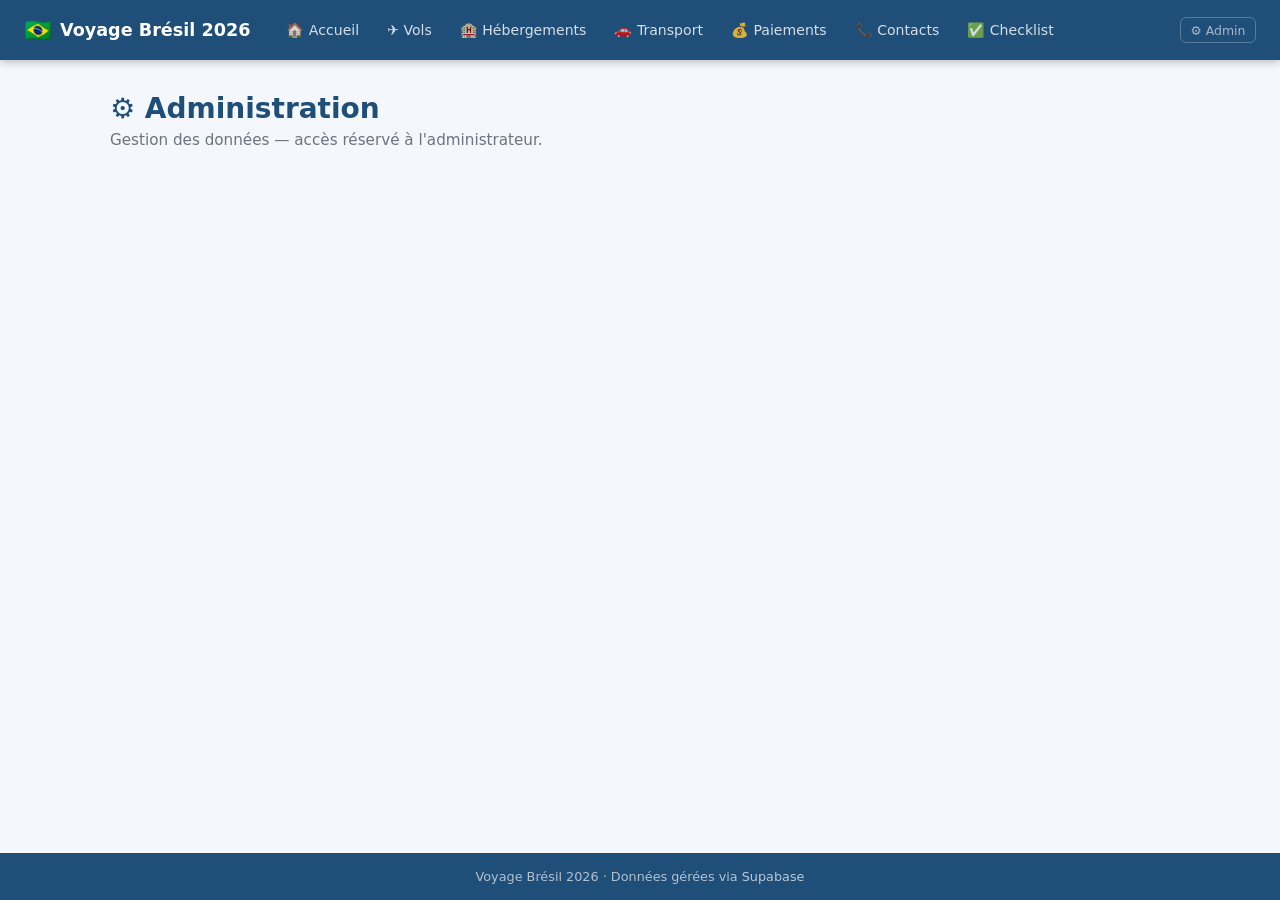
==== admin.html @ 96cdd5f8 "Create complete GitHub Pages website with Supabase backend Co-authored-by: Stadelmann77 <216419191+S" ====
<!DOCTYPE html>
<html lang="fr">
<head>
  <meta charset="UTF-8">
  <meta name="viewport" content="width=device-width, initial-scale=1.0">
  <title>Admin — Voyage Brésil 2026</title>
  <link rel="stylesheet" href="assets/styles.css">
  <link rel="icon" href="data:image/svg+xml,<svg xmlns='http://www.w3.org/2000/svg' viewBox='0 0 100 100'><text y='.9em' font-size='90'>⚙️</text></svg>">
</head>
<body>
  <nav>
    <a class="nav-brand" href="index.html"><span>🇧🇷</span> Voyage Brésil 2026</a>
    <div class="nav-links">
      <a href="index.html">🏠 Accueil</a>
      <a href="flights.html">✈️ Vols</a>
      <a href="lodgings.html">🏨 Hébergements</a>
      <a href="transport.html">🚗 Transport</a>
      <a href="payments.html">💰 Paiements</a>
      <a href="contacts.html">📞 Contacts</a>
      <a href="checklist.html">✅ Checklist</a>
    </div>
    <div class="nav-spacer"></div>
    <a class="nav-admin-link" href="admin.html">⚙️ Admin</a>
  </nav>

  <main>
    <div class="page-header">
      <h1>⚙️ Administration</h1>
      <p>Gestion des données — accès réservé à l'administrateur.</p>
    </div>

    <!-- Login form -->
    <div id="admin-login" style="display:none">
      <div class="card" style="max-width:420px;margin:0 auto">
        <h2>🔐 Connexion Admin</h2>
        <p style="color:var(--text-light);font-size:.9rem;margin-bottom:1.25rem">Connectez-vous avec votre compte Supabase Admin.</p>
        <form id="login-form">
          <div class="form-group">
            <label for="admin-email">Email</label>
            <input type="email" id="admin-email" placeholder="admin@example.com" required autocomplete="username">
          </div>
          <div class="form-group">
            <label for="admin-pass">Mot de passe</label>
            <input type="password" id="admin-pass" placeholder="••••••••" required autocomplete="current-password">
          </div>
          <div id="login-error" class="alert alert-danger" style="display:none;margin-bottom:.75rem"></div>
          <button type="submit" class="btn btn-primary" style="width:100%">Se connecter</button>
        </form>
      </div>
    </div>

    <!-- Admin panel (shown when authenticated) -->
    <div id="admin-panel" style="display:none">
      <div style="display:flex;justify-content:space-between;align-items:center;margin-bottom:1.5rem;flex-wrap:wrap;gap:.75rem">
        <div class="alert alert-success" style="margin:0">
          ✅ Connecté en tant que <strong id="admin-user"></strong>
        </div>
        <button class="btn btn-outline btn-sm" id="logout-btn">Se déconnecter</button>
      </div>

      <!-- Tab nav -->
      <div style="display:flex;gap:.5rem;flex-wrap:wrap;margin-bottom:1.5rem">
        <button class="btn btn-primary admin-tab-btn active" data-tab="flights">✈️ Vols</button>
        <button class="btn btn-outline admin-tab-btn" data-tab="lodgings">🏨 Hébergements</button>
        <button class="btn btn-outline admin-tab-btn" data-tab="transport">🚗 Transport</button>
        <button class="btn btn-outline admin-tab-btn" data-tab="payments">💰 Paiements</button>
        <button class="btn btn-outline admin-tab-btn" data-tab="checklist">✅ Checklist</button>
      </div>

      <!-- Tab content -->
      <div id="admin-tab-body">
        <div class="loading-center"><div class="spinner"></div></div>
      </div>
    </div>
  </main>

  <footer>
    <p>Voyage Brésil 2026 · Données gérées via <a href="https://supabase.com" target="_blank" style="color:rgba(255,255,255,.7)">Supabase</a></p>
  </footer>

  <script src="assets/config.js"></script>
  <script type="module" src="assets/admin.js"></script>

  <script>
    // Fix login-error visibility: show when text is set
    const loginErrEl = document.getElementById('login-error');
    if (loginErrEl) {
      const observer = new MutationObserver(() => {
        loginErrEl.style.display = loginErrEl.textContent ? 'flex' : 'none';
      });
      observer.observe(loginErrEl, { childList: true, characterData: true, subtree: true });
    }
  </script>
</body>
</html>
---- assets/styles.css ----
/* ============================================================
   Voyage Brésil 2026 — Main Stylesheet
   ============================================================ */

:root {
  --primary:    #1F4E79;
  --secondary:  #2E75B6;
  --accent:     #E74C8B;
  --bg:         #F4F7FC;
  --card-bg:    #FFFFFF;
  --text:       #1A1A2E;
  --text-light: #6B7280;
  --border:     #E5E7EB;
  --success:    #16A34A;
  --warning:    #D97706;
  --danger:     #DC2626;
  --radius:     10px;
  --shadow:     0 2px 12px rgba(0,0,0,.08);
  --nav-h:      60px;
}

/* ── Reset / Base ─────────────────────────────────────────── */
*, *::before, *::after { box-sizing: border-box; margin: 0; padding: 0; }

html { font-size: 16px; scroll-behavior: smooth; }

body {
  font-family: 'Segoe UI', system-ui, -apple-system, sans-serif;
  background: var(--bg);
  color: var(--text);
  min-height: 100vh;
  display: flex;
  flex-direction: column;
}

a { color: var(--secondary); text-decoration: none; }
a:hover { text-decoration: underline; }

/* ── Navigation ───────────────────────────────────────────── */
nav {
  background: var(--primary);
  height: var(--nav-h);
  display: flex;
  align-items: center;
  padding: 0 1.5rem;
  position: sticky;
  top: 0;
  z-index: 100;
  box-shadow: 0 2px 8px rgba(0,0,0,.25);
}

.nav-brand {
  color: #fff;
  font-size: 1.1rem;
  font-weight: 700;
  display: flex;
  align-items: center;
  gap: .5rem;
  text-decoration: none;
  white-space: nowrap;
}

.nav-brand span { font-size: 1.4rem; }

.nav-links {
  display: flex;
  gap: .25rem;
  margin-left: 1.5rem;
  flex-wrap: wrap;
}

.nav-links a {
  color: rgba(255,255,255,.82);
  padding: .35rem .75rem;
  border-radius: 6px;
  font-size: .88rem;
  font-weight: 500;
  transition: background .15s, color .15s;
}

.nav-links a:hover,
.nav-links a.active {
  background: rgba(255,255,255,.15);
  color: #fff;
  text-decoration: none;
}

.nav-spacer { flex: 1; }

.nav-admin-link {
  color: rgba(255,255,255,.6);
  font-size: .78rem;
  padding: .3rem .6rem;
  border: 1px solid rgba(255,255,255,.25);
  border-radius: 6px;
}
.nav-admin-link:hover { color: #fff; border-color: #fff; text-decoration: none; }

/* ── Main Content ─────────────────────────────────────────── */
main {
  flex: 1;
  max-width: 1100px;
  width: 100%;
  margin: 0 auto;
  padding: 2rem 1.25rem;
}

/* ── Page Header ──────────────────────────────────────────── */
.page-header {
  margin-bottom: 2rem;
}

.page-header h1 {
  font-size: 1.75rem;
  font-weight: 700;
  color: var(--primary);
  display: flex;
  align-items: center;
  gap: .5rem;
}

.page-header p {
  color: var(--text-light);
  margin-top: .4rem;
  font-size: .95rem;
}

/* ── Dashboard Cards ──────────────────────────────────────── */
.dashboard-grid {
  display: grid;
  grid-template-columns: repeat(auto-fill, minmax(220px, 1fr));
  gap: 1.25rem;
  margin-top: 1.5rem;
}

.dash-card {
  background: var(--card-bg);
  border: 1px solid var(--border);
  border-radius: var(--radius);
  padding: 1.5rem 1.25rem;
  box-shadow: var(--shadow);
  display: flex;
  flex-direction: column;
  align-items: flex-start;
  gap: .6rem;
  transition: transform .15s, box-shadow .15s;
  cursor: pointer;
  text-decoration: none;
  color: var(--text);
}

.dash-card:hover {
  transform: translateY(-3px);
  box-shadow: 0 6px 20px rgba(0,0,0,.12);
  text-decoration: none;
}

.dash-card .icon { font-size: 2.2rem; }
.dash-card h3 { font-size: 1.05rem; font-weight: 700; color: var(--primary); }
.dash-card p { font-size: .85rem; color: var(--text-light); }
.dash-card .badge {
  font-size: .75rem;
  background: var(--secondary);
  color: #fff;
  padding: .15rem .5rem;
  border-radius: 99px;
  font-weight: 600;
}

/* ── Cards / Panels ───────────────────────────────────────── */
.card {
  background: var(--card-bg);
  border: 1px solid var(--border);
  border-radius: var(--radius);
  padding: 1.5rem;
  box-shadow: var(--shadow);
  margin-bottom: 1.5rem;
}

.card h2 {
  font-size: 1.15rem;
  font-weight: 700;
  color: var(--primary);
  margin-bottom: 1rem;
  display: flex;
  align-items: center;
  gap: .5rem;
}

/* ── Tables ───────────────────────────────────────────────── */
.table-wrap { overflow-x: auto; }

table {
  width: 100%;
  border-collapse: collapse;
  font-size: .9rem;
}

th {
  background: var(--primary);
  color: #fff;
  text-align: left;
  padding: .65rem .9rem;
  font-weight: 600;
  white-space: nowrap;
}

td {
  padding: .6rem .9rem;
  border-bottom: 1px solid var(--border);
  vertical-align: top;
}

tr:last-child td { border-bottom: none; }
tr:hover td { background: #F0F4FA; }

/* ── Status Badges ────────────────────────────────────────── */
.status {
  display: inline-flex;
  align-items: center;
  gap: .25rem;
  padding: .2rem .55rem;
  border-radius: 99px;
  font-size: .78rem;
  font-weight: 600;
  white-space: nowrap;
}
.status-ok   { background: #DCFCE7; color: var(--success); }
.status-warn { background: #FEF9C3; color: var(--warning); }
.status-err  { background: #FEE2E2; color: var(--danger);  }

/* ── Buttons ──────────────────────────────────────────────── */
.btn {
  display: inline-flex;
  align-items: center;
  gap: .4rem;
  padding: .55rem 1.1rem;
  border-radius: 7px;
  border: none;
  font-size: .9rem;
  font-weight: 600;
  cursor: pointer;
  transition: opacity .15s, transform .1s;
}
.btn:hover { opacity: .87; }
.btn:active { transform: scale(.97); }

.btn-primary  { background: var(--primary);   color: #fff; }
.btn-accent   { background: var(--accent);    color: #fff; }
.btn-secondary{ background: var(--secondary); color: #fff; }
.btn-outline  { background: transparent; border: 1.5px solid var(--primary); color: var(--primary); }
.btn-sm       { padding: .35rem .75rem; font-size: .8rem; }
.btn-danger   { background: var(--danger); color: #fff; }

/* ── Globe / Modal ────────────────────────────────────────── */
.modal-overlay {
  position: fixed;
  inset: 0;
  background: rgba(0,0,0,.65);
  display: flex;
  align-items: center;
  justify-content: center;
  z-index: 1000;
  padding: 1rem;
}

.modal-overlay.hidden { display: none; }

.modal-box {
  background: #0A0F1E;
  border-radius: 14px;
  width: 100%;
  max-width: 860px;
  overflow: hidden;
  box-shadow: 0 20px 60px rgba(0,0,0,.5);
  position: relative;
}

.modal-header {
  background: var(--primary);
  color: #fff;
  padding: 1rem 1.25rem;
  display: flex;
  align-items: center;
  justify-content: space-between;
  font-weight: 700;
}

.modal-close {
  background: none;
  border: none;
  color: #fff;
  font-size: 1.4rem;
  cursor: pointer;
  line-height: 1;
  padding: 0 .25rem;
}

#globe-container {
  width: 100%;
  height: 480px;
  background: #0A0F1E;
}

.modal-footer {
  padding: 1rem 1.25rem;
  background: #111827;
  color: #CBD5E1;
  font-size: .85rem;
}

.modal-footer dl { display: grid; grid-template-columns: auto 1fr; gap: .3rem .75rem; }
.modal-footer dt { color: #94A3B8; font-weight: 600; }

/* ── Surprise Section ─────────────────────────────────────── */
.surprise-banner {
  background: linear-gradient(135deg, #FF6B9D, #C34B99);
  color: #fff;
  border-radius: var(--radius);
  padding: 1.5rem;
  margin-bottom: 1.5rem;
  text-align: center;
}

.surprise-banner h2 { font-size: 1.3rem; margin-bottom: .75rem; }

.pin-form {
  display: flex;
  gap: .5rem;
  justify-content: center;
  flex-wrap: wrap;
}

.pin-input {
  padding: .55rem .9rem;
  border-radius: 7px;
  border: 2px solid rgba(255,255,255,.4);
  background: rgba(255,255,255,.15);
  color: #fff;
  font-size: 1rem;
  width: 130px;
  text-align: center;
  letter-spacing: .15em;
}

.pin-input::placeholder { color: rgba(255,255,255,.6); }

.surprise-content { display: none; }
.surprise-content.visible { display: block; }

/* ── Checklist ────────────────────────────────────────────── */
.checklist-category {
  font-size: 1rem;
  font-weight: 700;
  color: var(--primary);
  margin: 1.5rem 0 .75rem;
  padding-bottom: .35rem;
  border-bottom: 2px solid var(--border);
  display: flex;
  align-items: center;
  gap: .4rem;
}

.checklist-item {
  display: flex;
  align-items: flex-start;
  gap: .75rem;
  padding: .65rem .75rem;
  border-radius: 8px;
  background: var(--card-bg);
  border: 1px solid var(--border);
  margin-bottom: .5rem;
  transition: background .15s;
}

.checklist-item.done-item { opacity: .6; }
.checklist-item.done-item .item-action { text-decoration: line-through; }

.checklist-item input[type="checkbox"] {
  width: 1.15rem;
  height: 1.15rem;
  accent-color: var(--success);
  flex-shrink: 0;
  margin-top: .15rem;
  cursor: pointer;
}

.item-body { flex: 1; }
.item-action { font-weight: 600; font-size: .92rem; }
.item-meta {
  font-size: .78rem;
  color: var(--text-light);
  margin-top: .2rem;
  display: flex;
  gap: .75rem;
  flex-wrap: wrap;
}

.item-done-by {
  font-size: .75rem;
  color: var(--success);
  margin-top: .15rem;
  font-style: italic;
}

/* ── Checklist PIN overlay ────────────────────────────────── */
.checklist-unlock-bar {
  background: #EFF6FF;
  border: 1px solid #BFDBFE;
  border-radius: var(--radius);
  padding: 1rem 1.25rem;
  margin-bottom: 1.5rem;
  display: flex;
  align-items: center;
  gap: .75rem;
  flex-wrap: wrap;
}

.checklist-unlock-bar label { font-weight: 600; font-size: .9rem; color: var(--primary); }
.checklist-unlock-bar input[type="text"],
.checklist-unlock-bar input[type="password"] {
  padding: .45rem .75rem;
  border: 1.5px solid var(--border);
  border-radius: 7px;
  font-size: .9rem;
  width: 140px;
}

/* ── Admin Forms ──────────────────────────────────────────── */
.form-group {
  margin-bottom: 1rem;
}

.form-group label {
  display: block;
  font-size: .88rem;
  font-weight: 600;
  margin-bottom: .35rem;
  color: var(--text);
}

.form-group input,
.form-group select,
.form-group textarea {
  width: 100%;
  padding: .55rem .85rem;
  border: 1.5px solid var(--border);
  border-radius: 7px;
  font-size: .9rem;
  color: var(--text);
  transition: border-color .15s;
}

.form-group input:focus,
.form-group select:focus,
.form-group textarea:focus {
  outline: none;
  border-color: var(--secondary);
}

.form-row {
  display: grid;
  grid-template-columns: 1fr 1fr;
  gap: 1rem;
}

@media (max-width: 540px) { .form-row { grid-template-columns: 1fr; } }

/* ── Alert ────────────────────────────────────────────────── */
.alert {
  padding: .75rem 1rem;
  border-radius: 8px;
  font-size: .9rem;
  margin-bottom: 1rem;
  display: flex;
  align-items: center;
  gap: .5rem;
}

.alert-info    { background: #EFF6FF; color: #1D4ED8; border: 1px solid #BFDBFE; }
.alert-success { background: #F0FDF4; color: #166534; border: 1px solid #BBF7D0; }
.alert-warning { background: #FFFBEB; color: #92400E; border: 1px solid #FDE68A; }
.alert-danger  { background: #FEF2F2; color: #991B1B; border: 1px solid #FECACA; }

/* ── Loading spinner ──────────────────────────────────────── */
.spinner {
  display: inline-block;
  width: 1.5rem;
  height: 1.5rem;
  border: 3px solid var(--border);
  border-top-color: var(--secondary);
  border-radius: 50%;
  animation: spin .7s linear infinite;
}

@keyframes spin { to { transform: rotate(360deg); } }

.loading-center {
  display: flex;
  justify-content: center;
  align-items: center;
  padding: 3rem;
}

/* ── Footer ───────────────────────────────────────────────── */
footer {
  background: var(--primary);
  color: rgba(255,255,255,.65);
  text-align: center;
  padding: 1rem;
  font-size: .8rem;
  margin-top: auto;
}

/* ── Responsive ───────────────────────────────────────────── */
@media (max-width: 768px) {
  .nav-links { display: none; }

  .page-header h1 { font-size: 1.4rem; }

  main { padding: 1.25rem .9rem; }

  .dashboard-grid { grid-template-columns: repeat(2, 1fr); }

  #globe-container { height: 320px; }

  th, td { font-size: .8rem; padding: .5rem .6rem; }
}

@media (max-width: 420px) {
  .dashboard-grid { grid-template-columns: 1fr; }
}

/* ── Gantt-style itinerary row ────────────────────────────── */
.itinerary-row {
  display: flex;
  gap: 1rem;
  padding: .6rem 0;
  border-bottom: 1px solid var(--border);
  font-size: .88rem;
  align-items: flex-start;
}

.itinerary-date {
  min-width: 80px;
  font-weight: 700;
  color: var(--primary);
  flex-shrink: 0;
}

.itinerary-events { flex: 1; display: flex; flex-direction: column; gap: .2rem; }

.event-pill {
  display: inline-flex;
  align-items: center;
  gap: .3rem;
  padding: .2rem .6rem;
  border-radius: 99px;
  font-size: .78rem;
  font-weight: 600;
  width: fit-content;
}

.event-flight   { background: #DBEAFE; color: #1E40AF; }
.event-hotel    { background: #FCE7F3; color: #9D174D; }
.event-car      { background: #D1FAE5; color: #065F46; }
.event-surprise { background: #FDE68A; color: #78350F; }

/* ── Payment summary ──────────────────────────────────────── */
.payment-person-header {
  display: flex;
  align-items: center;
  justify-content: space-between;
  background: var(--primary);
  color: #fff;
  padding: .75rem 1rem;
  border-radius: var(--radius) var(--radius) 0 0;
  font-weight: 700;
}

.payment-total-row td {
  font-weight: 700;
  background: #F0F4FA;
  border-top: 2px solid var(--primary);
}
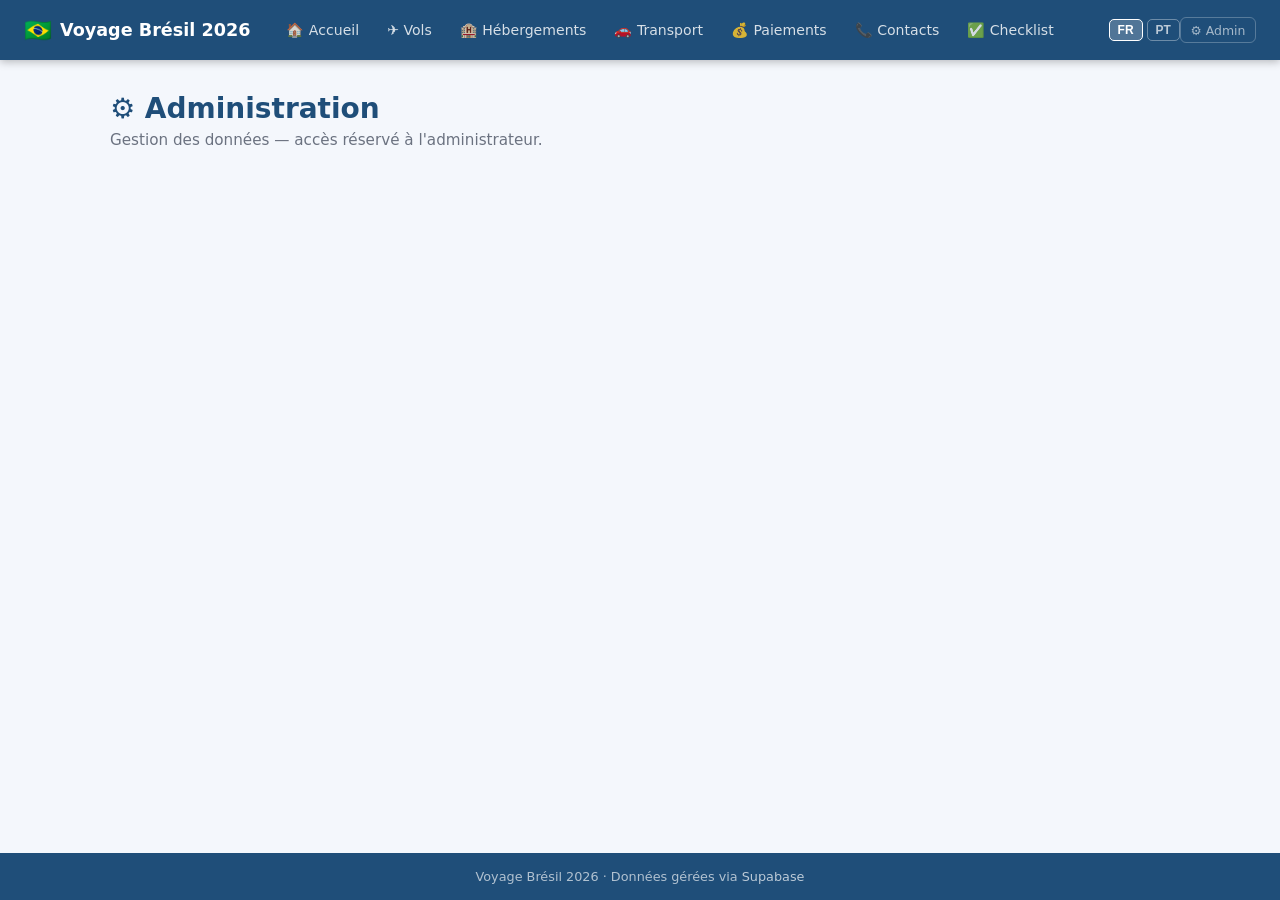
==== commit 5da3266e: "Add i18n (FR/PT-BR), runtime error handling, debug mode, and config banner Co-authored-by: Stadelman" ====
--- a/admin.html
+++ b/admin.html
@@ -6,45 +6,50 @@
   <title>Admin — Voyage Brésil 2026</title>
   <link rel="stylesheet" href="assets/styles.css">
   <link rel="icon" href="data:image/svg+xml,<svg xmlns='http://www.w3.org/2000/svg' viewBox='0 0 100 100'><text y='.9em' font-size='90'>⚙️</text></svg>">
+  <script type="module" src="assets/i18n.js"></script>
 </head>
 <body>
   <nav>
     <a class="nav-brand" href="index.html"><span>🇧🇷</span> Voyage Brésil 2026</a>
     <div class="nav-links">
-      <a href="index.html">🏠 Accueil</a>
-      <a href="flights.html">✈️ Vols</a>
-      <a href="lodgings.html">🏨 Hébergements</a>
-      <a href="transport.html">🚗 Transport</a>
-      <a href="payments.html">💰 Paiements</a>
-      <a href="contacts.html">📞 Contacts</a>
-      <a href="checklist.html">✅ Checklist</a>
+      <a href="index.html" data-i18n="nav.home">🏠 Accueil</a>
+      <a href="flights.html" data-i18n="nav.flights">✈️ Vols</a>
+      <a href="lodgings.html" data-i18n="nav.lodgings">🏨 Hébergements</a>
+      <a href="transport.html" data-i18n="nav.transport">🚗 Transport</a>
+      <a href="payments.html" data-i18n="nav.payments">💰 Paiements</a>
+      <a href="contacts.html" data-i18n="nav.contacts">📞 Contacts</a>
+      <a href="checklist.html" data-i18n="nav.checklist">✅ Checklist</a>
     </div>
     <div class="nav-spacer"></div>
-    <a class="nav-admin-link" href="admin.html">⚙️ Admin</a>
+    <div class="lang-toggle">
+      <button class="lang-btn" data-lang="fr" aria-pressed="true">FR</button>
+      <button class="lang-btn" data-lang="pt-BR" aria-pressed="false">PT</button>
+    </div>
+    <a class="nav-admin-link" href="admin.html" data-i18n="nav.admin">⚙️ Admin</a>
   </nav>
 
   <main>
     <div class="page-header">
-      <h1>⚙️ Administration</h1>
-      <p>Gestion des données — accès réservé à l'administrateur.</p>
+      <h1 data-i18n="page.admin.title">⚙️ Administration</h1>
+      <p data-i18n="page.admin.subtitle">Gestion des données — accès réservé à l'administrateur.</p>
     </div>
 
     <!-- Login form -->
     <div id="admin-login" style="display:none">
       <div class="card" style="max-width:420px;margin:0 auto">
-        <h2>🔐 Connexion Admin</h2>
-        <p style="color:var(--text-light);font-size:.9rem;margin-bottom:1.25rem">Connectez-vous avec votre compte Supabase Admin.</p>
+        <h2 data-i18n="admin.login.title">🔐 Connexion Admin</h2>
+        <p style="color:var(--text-light);font-size:.9rem;margin-bottom:1.25rem" data-i18n="admin.login.subtitle">Connectez-vous avec votre compte Supabase Admin.</p>
         <form id="login-form">
           <div class="form-group">
-            <label for="admin-email">Email</label>
+            <label for="admin-email" data-i18n="admin.login.email">Email</label>
             <input type="email" id="admin-email" placeholder="admin@example.com" required autocomplete="username">
           </div>
           <div class="form-group">
-            <label for="admin-pass">Mot de passe</label>
+            <label for="admin-pass" data-i18n="admin.login.pass">Mot de passe</label>
             <input type="password" id="admin-pass" placeholder="••••••••" required autocomplete="current-password">
           </div>
           <div id="login-error" class="alert alert-danger" style="display:none;margin-bottom:.75rem"></div>
-          <button type="submit" class="btn btn-primary" style="width:100%">Se connecter</button>
+          <button type="submit" class="btn btn-primary" style="width:100%" data-i18n="admin.login.btn">Se connecter</button>
         </form>
       </div>
     </div>
@@ -53,18 +58,18 @@
     <div id="admin-panel" style="display:none">
       <div style="display:flex;justify-content:space-between;align-items:center;margin-bottom:1.5rem;flex-wrap:wrap;gap:.75rem">
         <div class="alert alert-success" style="margin:0">
-          ✅ Connecté en tant que <strong id="admin-user"></strong>
+          <span data-i18n="admin.connected">✅ Connecté en tant que</span> <strong id="admin-user"></strong>
         </div>
-        <button class="btn btn-outline btn-sm" id="logout-btn">Se déconnecter</button>
+        <button class="btn btn-outline btn-sm" id="logout-btn" data-i18n="admin.logout">Se déconnecter</button>
       </div>
 
       <!-- Tab nav -->
       <div style="display:flex;gap:.5rem;flex-wrap:wrap;margin-bottom:1.5rem">
-        <button class="btn btn-primary admin-tab-btn active" data-tab="flights">✈️ Vols</button>
-        <button class="btn btn-outline admin-tab-btn" data-tab="lodgings">🏨 Hébergements</button>
-        <button class="btn btn-outline admin-tab-btn" data-tab="transport">🚗 Transport</button>
-        <button class="btn btn-outline admin-tab-btn" data-tab="payments">💰 Paiements</button>
-        <button class="btn btn-outline admin-tab-btn" data-tab="checklist">✅ Checklist</button>
+        <button class="btn btn-primary admin-tab-btn active" data-tab="flights" data-i18n="admin.tab.flights">✈️ Vols</button>
+        <button class="btn btn-outline admin-tab-btn" data-tab="lodgings" data-i18n="admin.tab.lodgings">🏨 Hébergements</button>
+        <button class="btn btn-outline admin-tab-btn" data-tab="transport" data-i18n="admin.tab.transport">🚗 Transport</button>
+        <button class="btn btn-outline admin-tab-btn" data-tab="payments" data-i18n="admin.tab.payments">💰 Paiements</button>
+        <button class="btn btn-outline admin-tab-btn" data-tab="checklist" data-i18n="admin.tab.checklist">✅ Checklist</button>
       </div>
 
       <!-- Tab content -->
@@ -75,10 +80,10 @@
   </main>
 
   <footer>
-    <p>Voyage Brésil 2026 · Données gérées via <a href="https://supabase.com" target="_blank" style="color:rgba(255,255,255,.7)">Supabase</a></p>
+    <p><span data-i18n="footer.text">Voyage Brésil 2026 · Données gérées via</span> <a href="https://supabase.com" target="_blank" style="color:rgba(255,255,255,.7)">Supabase</a></p>
   </footer>
 
-  <script src="assets/config.js"></script>
+  <script src="assets/config.js" onerror="window.__configLoadError=true"></script>
   <script type="module" src="assets/admin.js"></script>
 
   <script>
--- a/assets/styles.css
+++ b/assets/styles.css
@@ -96,6 +96,61 @@
 }
 .nav-admin-link:hover { color: #fff; border-color: #fff; text-decoration: none; }
 
+/* ── Language toggle ──────────────────────────────────────── */
+.lang-toggle {
+  display: flex;
+  align-items: center;
+  gap: .25rem;
+  margin-left: .75rem;
+}
+
+.lang-btn {
+  background: transparent;
+  border: 1px solid rgba(255,255,255,.35);
+  color: rgba(255,255,255,.7);
+  font-size: .75rem;
+  font-weight: 600;
+  padding: .25rem .5rem;
+  border-radius: 5px;
+  cursor: pointer;
+  transition: background .15s, color .15s, border-color .15s;
+  line-height: 1;
+}
+
+.lang-btn:hover {
+  background: rgba(255,255,255,.15);
+  color: #fff;
+  border-color: rgba(255,255,255,.6);
+}
+
+.lang-btn.active {
+  background: rgba(255,255,255,.22);
+  color: #fff;
+  border-color: #fff;
+}
+
+/* ── Config error banner ──────────────────────────────────── */
+.config-error-banner {
+  background: #FEF3C7;
+  border: 2px solid #D97706;
+  border-radius: var(--radius);
+  padding: 1.25rem 1.5rem;
+  margin-bottom: 1.5rem;
+  color: #92400E;
+  font-size: .95rem;
+}
+
+.config-error-banner strong { color: #B45309; font-size: 1.05rem; }
+.config-error-banner p { margin: .5rem 0 0; }
+.config-error-banner ol { margin: .5rem 0 0 1.25rem; line-height: 1.8; }
+.config-error-banner code {
+  background: rgba(0,0,0,.07);
+  padding: .1rem .35rem;
+  border-radius: 3px;
+  font-family: monospace;
+  font-size: .88em;
+}
+
 /* ── Main Content ─────────────────────────────────────────── */
 main {
   flex: 1;
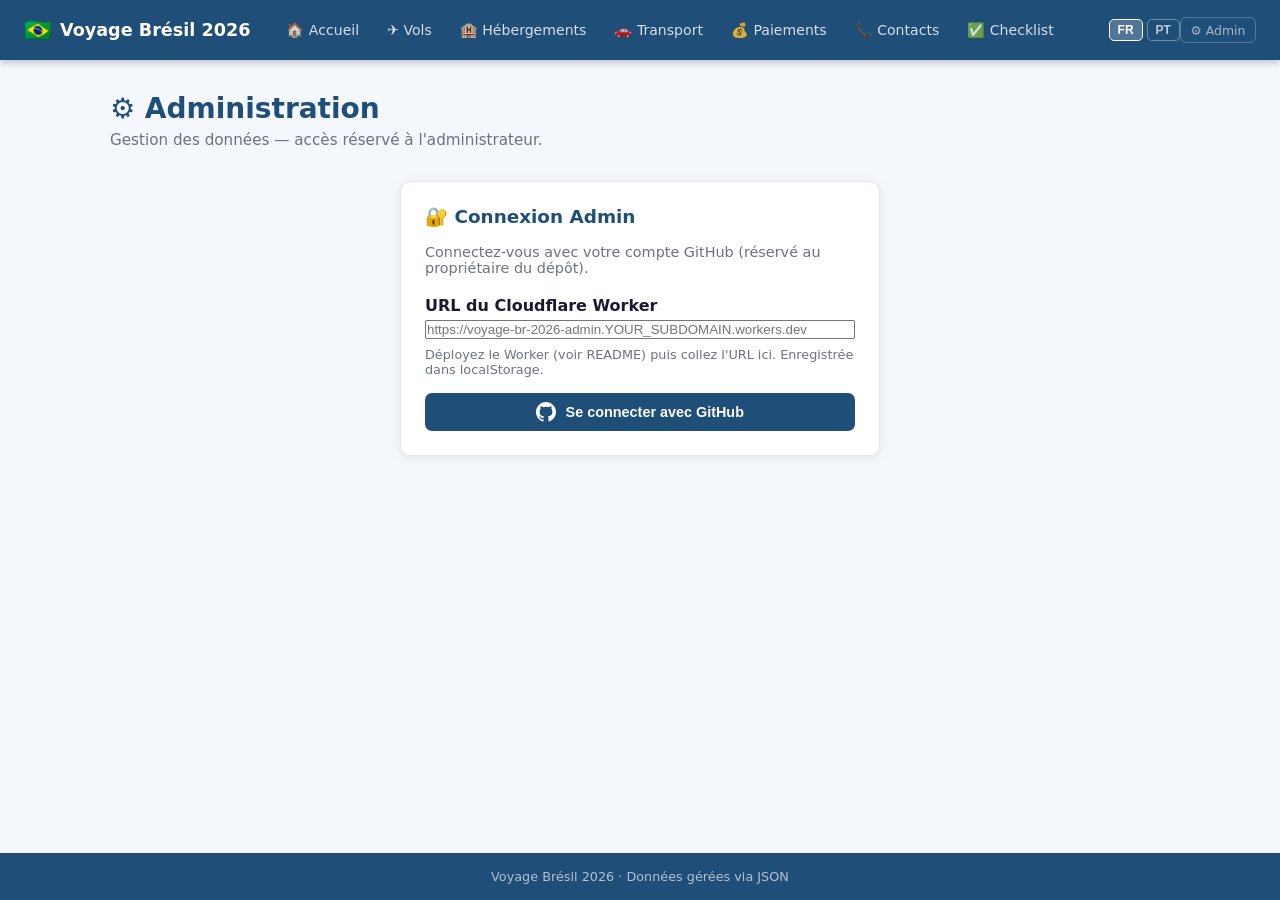
==== commit 8400179e: "Implement payments weighted split, admin GitHub OAuth, Google Maps contacts, Cloudflare Worker Co-au" ====
--- a/admin.html
+++ b/admin.html
@@ -7,6 +7,15 @@
   <link rel="stylesheet" href="assets/styles.css">
   <link rel="icon" href="data:image/svg+xml,<svg xmlns='http://www.w3.org/2000/svg' viewBox='0 0 100 100'><text y='.9em' font-size='90'>⚙️</text></svg>">
   <script type="module" src="assets/i18n.js"></script>
+  <style>
+    .admin-badge {
+      display: inline-flex; align-items: center; gap: .4rem;
+      background: #d1fae5; color: #065f46; border-radius: .5rem;
+      padding: .35rem .8rem; font-weight: 600; font-size: .9rem;
+    }
+    .admin-badge img { width: 28px; height: 28px; border-radius: 50%; }
+    .worker-url-hint { font-size: .8rem; color: var(--text-light); margin-top: .5rem; }
+  </style>
 </head>
 <body>
   <nav>
@@ -34,42 +43,54 @@
       <p data-i18n="page.admin.subtitle">Gestion des données — accès réservé à l'administrateur.</p>
     </div>
 
-    <!-- Login form -->
-    <div id="admin-login" style="display:none">
-      <div class="card" style="max-width:420px;margin:0 auto">
+    <!-- Login panel -->
+    <div id="admin-login">
+      <div class="card" style="max-width:480px;margin:0 auto">
         <h2 data-i18n="admin.login.title">🔐 Connexion Admin</h2>
-        <p style="color:var(--text-light);font-size:.9rem;margin-bottom:1.25rem" data-i18n="admin.login.subtitle">Connectez-vous avec votre compte Supabase Admin.</p>
-        <form id="login-form">
-          <div class="form-group">
-            <label for="admin-email" data-i18n="admin.login.email">Email</label>
-            <input type="email" id="admin-email" placeholder="admin@example.com" required autocomplete="username">
-          </div>
-          <div class="form-group">
-            <label for="admin-pass" data-i18n="admin.login.pass">Mot de passe</label>
-            <input type="password" id="admin-pass" placeholder="••••••••" required autocomplete="current-password">
-          </div>
-          <div id="login-error" class="alert alert-danger" style="display:none;margin-bottom:.75rem"></div>
-          <button type="submit" class="btn btn-primary" style="width:100%" data-i18n="admin.login.btn">Se connecter</button>
-        </form>
+        <p style="color:var(--text-light);font-size:.9rem;margin-bottom:1.25rem" data-i18n="admin.login.subtitle">
+          Connectez-vous avec votre compte GitHub (réservé au propriétaire du dépôt).
+        </p>
+
+        <div id="worker-url-group" style="margin-bottom:1rem">
+          <label for="worker-url" style="font-weight:600;display:block;margin-bottom:.25rem" data-i18n="admin.login.workerUrl">
+            URL du Cloudflare Worker
+          </label>
+          <input type="url" id="worker-url" placeholder="https://voyage-br-2026-admin.YOUR_SUBDOMAIN.workers.dev"
+            style="width:100%;box-sizing:border-box" autocomplete="off">
+          <p class="worker-url-hint" data-i18n="admin.login.workerHint">
+            Déployez le Worker (voir README) puis collez l'URL ici. Enregistrée dans localStorage.
+          </p>
+        </div>
+
+        <button id="github-login-btn" class="btn btn-primary" style="width:100%;display:flex;align-items:center;justify-content:center;gap:.6rem">
+          <svg width="20" height="20" viewBox="0 0 24 24" fill="currentColor">
+            <path d="M12 0C5.37 0 0 5.37 0 12c0 5.3 3.44 9.8 8.2 11.38.6.11.82-.26.82-.58v-2.03c-3.34.72-4.04-1.61-4.04-1.61-.54-1.38-1.33-1.75-1.33-1.75-1.09-.74.08-.73.08-.73 1.2.08 1.84 1.24 1.84 1.24 1.07 1.83 2.8 1.3 3.49 1 .11-.78.42-1.3.76-1.6-2.67-.3-5.47-1.33-5.47-5.93 0-1.31.47-2.38 1.24-3.22-.12-.3-.54-1.52.12-3.17 0 0 1.01-.32 3.3 1.23a11.5 11.5 0 0 1 3-.4c1.02 0 2.05.14 3 .4 2.28-1.55 3.29-1.23 3.29-1.23.66 1.65.24 2.87.12 3.17.77.84 1.24 1.91 1.24 3.22 0 4.61-2.81 5.63-5.48 5.92.43.37.81 1.1.81 2.22v3.29c0 .32.22.7.83.58C20.57 21.8 24 17.3 24 12c0-6.63-5.37-12-12-12z"/>
+          </svg>
+          <span data-i18n="admin.login.githubBtn">Se connecter avec GitHub</span>
+        </button>
+
+        <div id="login-info" class="alert alert-info" style="display:none;margin-top:1rem"></div>
       </div>
     </div>
 
     <!-- Admin panel (shown when authenticated) -->
     <div id="admin-panel" style="display:none">
       <div style="display:flex;justify-content:space-between;align-items:center;margin-bottom:1.5rem;flex-wrap:wrap;gap:.75rem">
-        <div class="alert alert-success" style="margin:0">
-          <span data-i18n="admin.connected">✅ Connecté en tant que</span> <strong id="admin-user"></strong>
+        <div class="admin-badge">
+          <img id="admin-avatar" src="" alt="" style="display:none">
+          <span data-i18n="admin.connected">✅ Mode Admin activé —</span>
+          <strong id="admin-user"></strong>
         </div>
         <button class="btn btn-outline btn-sm" id="logout-btn" data-i18n="admin.logout">Se déconnecter</button>
       </div>
 
       <!-- Tab nav -->
       <div style="display:flex;gap:.5rem;flex-wrap:wrap;margin-bottom:1.5rem">
-        <button class="btn btn-primary admin-tab-btn active" data-tab="flights" data-i18n="admin.tab.flights">✈️ Vols</button>
-        <button class="btn btn-outline admin-tab-btn" data-tab="lodgings" data-i18n="admin.tab.lodgings">🏨 Hébergements</button>
-        <button class="btn btn-outline admin-tab-btn" data-tab="transport" data-i18n="admin.tab.transport">🚗 Transport</button>
-        <button class="btn btn-outline admin-tab-btn" data-tab="payments" data-i18n="admin.tab.payments">💰 Paiements</button>
-        <button class="btn btn-outline admin-tab-btn" data-tab="checklist" data-i18n="admin.tab.checklist">✅ Checklist</button>
+        <button class="btn btn-primary admin-tab-btn active" data-tab="flights"   data-i18n="admin.tab.flights">✈️ Vols</button>
+        <button class="btn btn-outline admin-tab-btn"        data-tab="lodgings"  data-i18n="admin.tab.lodgings">🏨 Hébergements</button>
+        <button class="btn btn-outline admin-tab-btn"        data-tab="transport" data-i18n="admin.tab.transport">🚗 Transport</button>
+        <button class="btn btn-outline admin-tab-btn"        data-tab="payments"  data-i18n="admin.tab.payments">💰 Paiements</button>
+        <button class="btn btn-outline admin-tab-btn"        data-tab="checklist" data-i18n="admin.tab.checklist">✅ Checklist</button>
       </div>
 
       <!-- Tab content -->
@@ -80,21 +101,9 @@
   </main>
 
   <footer>
-    <p><span data-i18n="footer.text">Voyage Brésil 2026 · Données gérées via</span> <a href="https://supabase.com" target="_blank" style="color:rgba(255,255,255,.7)">Supabase</a></p>
+    <p><span data-i18n="footer.text">Voyage Brésil 2026 · Données gérées via</span> JSON</p>
   </footer>
 
-  <script src="assets/config.js" onerror="window.__configLoadError=true"></script>
   <script type="module" src="assets/admin.js"></script>
-
-  <script>
-    // Fix login-error visibility: show when text is set
-    const loginErrEl = document.getElementById('login-error');
-    if (loginErrEl) {
-      const observer = new MutationObserver(() => {
-        loginErrEl.style.display = loginErrEl.textContent ? 'flex' : 'none';
-      });
-      observer.observe(loginErrEl, { childList: true, characterData: true, subtree: true });
-    }
-  </script>
 </body>
 </html>
--- a/assets/styles.css
+++ b/assets/styles.css
@@ -129,6 +129,20 @@
   border-color: #fff;
 }
 
+/* ── Offline mode banner ─────────────────────────────────── */
+.offline-mode-banner {
+  background: #EFF6FF;
+  border: 2px solid #3B82F6;
+  border-radius: var(--radius);
+  padding: 1rem 1.5rem;
+  margin-bottom: 1.5rem;
+  color: #1D4ED8;
+  font-size: .9rem;
+}
+
+.offline-mode-banner strong { color: #1E40AF; font-size: 1rem; }
+.offline-mode-banner p { margin: .4rem 0 0; }
+
 /* ── Config error banner ──────────────────────────────────── */
 .config-error-banner {
   background: #FEF3C7;
@@ -243,28 +257,34 @@
 }
 
 /* ── Tables ───────────────────────────────────────────────── */
-.table-wrap { overflow-x: auto; }
+.table-wrap { overflow-x: auto; -webkit-overflow-scrolling: touch; }
 
 table {
   width: 100%;
   border-collapse: collapse;
-  font-size: .9rem;
+  font-size: .85rem;
+  min-width: 900px;
 }
 
 th {
   background: var(--primary);
   color: #fff;
   text-align: left;
-  padding: .65rem .9rem;
+  padding: .55rem .7rem;
   font-weight: 600;
   white-space: nowrap;
+  font-size: .8rem;
 }
 
 td {
-  padding: .6rem .9rem;
+  padding: .5rem .7rem;
   border-bottom: 1px solid var(--border);
   vertical-align: top;
 }
+
+/* Allow key columns to wrap */
+td:nth-child(3) { min-width: 160px; }  /* Route / Company */
+td:nth-child(2) { min-width: 100px; }  /* Passengers */
 
 tr:last-child td { border-bottom: none; }
 tr:hover td { background: #F0F4FA; }
@@ -311,34 +331,36 @@
 .modal-overlay {
   position: fixed;
   inset: 0;
-  background: rgba(0,0,0,.65);
+  background: rgba(0,0,0,.7);
   display: flex;
   align-items: center;
   justify-content: center;
   z-index: 1000;
-  padding: 1rem;
+  padding: 1.5rem;
 }
 
 .modal-overlay.hidden { display: none; }
 
 .modal-box {
-  background: #0A0F1E;
-  border-radius: 14px;
+  background: #0d1117;
+  border-radius: 16px;
   width: 100%;
-  max-width: 860px;
+  max-width: 720px;
   overflow: hidden;
-  box-shadow: 0 20px 60px rgba(0,0,0,.5);
+  box-shadow: 0 25px 80px rgba(0,0,0,.6);
   position: relative;
+  border: 1px solid rgba(255,255,255,.08);
 }
 
 .modal-header {
   background: var(--primary);
   color: #fff;
-  padding: 1rem 1.25rem;
+  padding: .85rem 1.25rem;
   display: flex;
   align-items: center;
   justify-content: space-between;
   font-weight: 700;
+  font-size: .95rem;
 }
 
 .modal-close {
@@ -348,36 +370,89 @@
   font-size: 1.4rem;
   cursor: pointer;
   line-height: 1;
-  padding: 0 .25rem;
-}
+  padding: .25rem;
+  border-radius: 6px;
+  transition: background .15s;
+}
+.modal-close:hover { background: rgba(255,255,255,.15); }
 
 #globe-container {
   width: 100%;
-  height: 480px;
-  background: #0A0F1E;
-}
+  height: 420px;
+  background: #0d1117;
+  display: flex;
+  align-items: center;
+  justify-content: center;
+  overflow: hidden;
+}
+
+/* Force globe.gl canvas to center */
+#globe-container > div { margin: 0 auto; }
 
 .modal-footer {
-  padding: 1rem 1.25rem;
-  background: #111827;
+  padding: .85rem 1.25rem;
+  background: #161b22;
   color: #CBD5E1;
-  font-size: .85rem;
-}
-
-.modal-footer dl { display: grid; grid-template-columns: auto 1fr; gap: .3rem .75rem; }
-.modal-footer dt { color: #94A3B8; font-weight: 600; }
+  font-size: .82rem;
+  border-top: 1px solid rgba(255,255,255,.06);
+}
+
+.modal-footer dl { display: grid; grid-template-columns: auto 1fr; gap: .25rem .75rem; }
+.modal-footer dt { color: #8b949e; font-weight: 600; }
 
 /* ── Surprise Section ─────────────────────────────────────── */
-.surprise-banner {
-  background: linear-gradient(135deg, #FF6B9D, #C34B99);
-  color: #fff;
-  border-radius: var(--radius);
-  padding: 1.5rem;
-  margin-bottom: 1.5rem;
+/* Subtle trigger in footer */
+.surprise-trigger {
+  cursor: pointer;
+  font-size: .7rem;
+  opacity: .25;
+  transition: opacity .3s;
+  display: inline-block;
+  margin-top: .25rem;
+  user-select: none;
+}
+.surprise-trigger:hover { opacity: .6; }
+
+/* Full-screen overlay dialog */
+.surprise-overlay {
+  position: fixed;
+  inset: 0;
+  background: rgba(0,0,0,.75);
+  display: flex;
+  align-items: center;
+  justify-content: center;
+  z-index: 1100;
+  padding: 1rem;
+}
+.surprise-overlay.hidden { display: none; }
+
+.surprise-dialog {
+  background: #1a1f2e;
+  border: 1px solid rgba(255,255,255,.1);
+  border-radius: 16px;
+  padding: 2rem;
+  max-width: 380px;
+  width: 100%;
   text-align: center;
-}
-
-.surprise-banner h2 { font-size: 1.3rem; margin-bottom: .75rem; }
+  color: #fff;
+  box-shadow: 0 20px 60px rgba(0,0,0,.5);
+  position: relative;
+}
+.surprise-dialog h3 { font-size: 1.15rem; margin-bottom: .25rem; }
+
+.surprise-dialog-close {
+  position: absolute;
+  top: .75rem;
+  right: .75rem;
+  background: none;
+  border: none;
+  color: rgba(255,255,255,.5);
+  font-size: 1.2rem;
+  cursor: pointer;
+  line-height: 1;
+  padding: .25rem;
+}
+.surprise-dialog-close:hover { color: #fff; }
 
 .pin-form {
   display: flex;
@@ -389,16 +464,16 @@
 .pin-input {
   padding: .55rem .9rem;
   border-radius: 7px;
-  border: 2px solid rgba(255,255,255,.4);
-  background: rgba(255,255,255,.15);
+  border: 1.5px solid rgba(255,255,255,.2);
+  background: rgba(255,255,255,.08);
   color: #fff;
   font-size: 1rem;
   width: 130px;
   text-align: center;
   letter-spacing: .15em;
 }
-
-.pin-input::placeholder { color: rgba(255,255,255,.6); }
+.pin-input:focus { outline: none; border-color: var(--accent); }
+.pin-input::placeholder { color: rgba(255,255,255,.35); }
 
 .surprise-content { display: none; }
 .surprise-content.visible { display: block; }
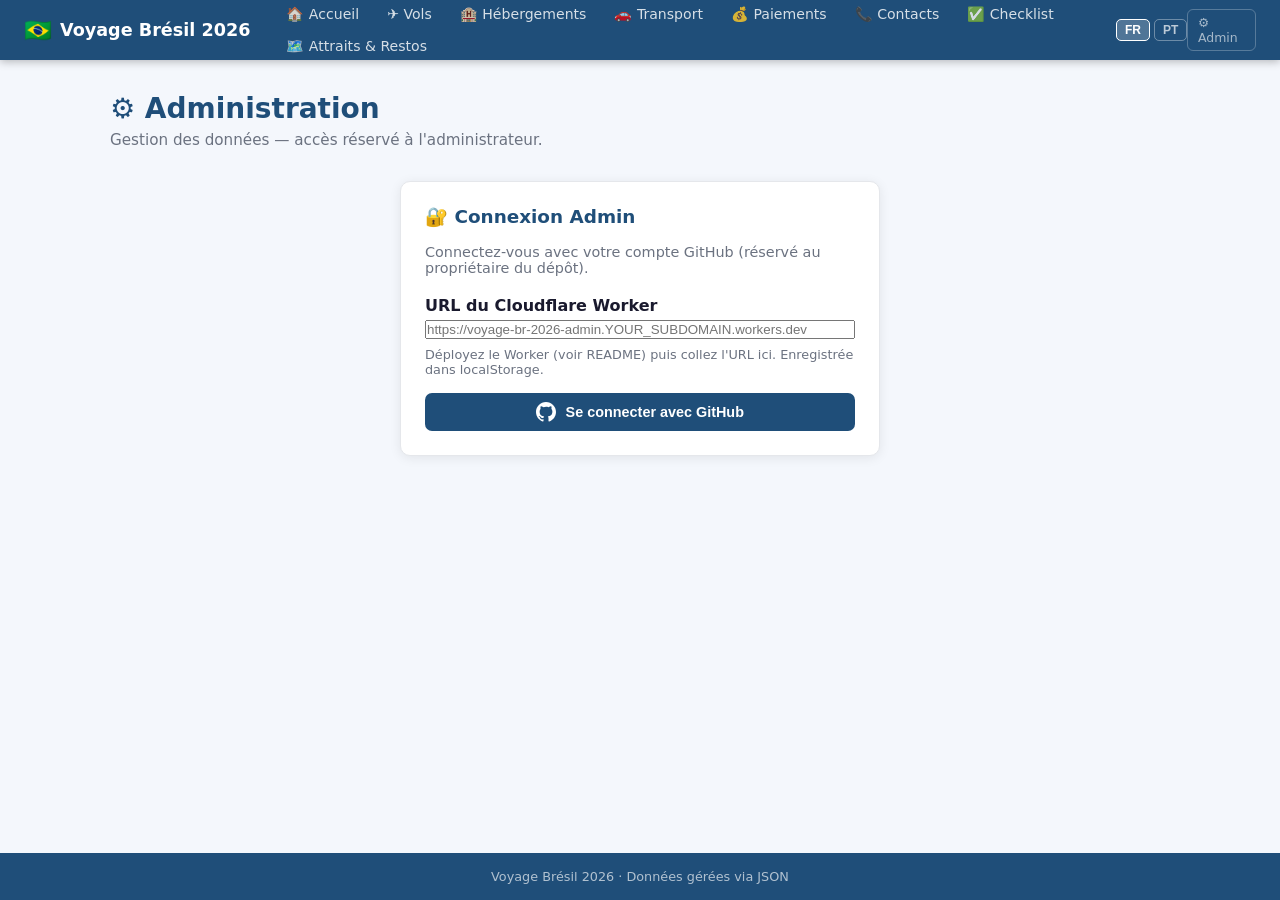
==== commit 57f16f55: "Add bilingual content sections, admin management, file uploads, and tests Co-authored-by: Stadelmann" ====
--- a/admin.html
+++ b/admin.html
@@ -28,6 +28,7 @@
       <a href="payments.html" data-i18n="nav.payments">💰 Paiements</a>
       <a href="contacts.html" data-i18n="nav.contacts">📞 Contacts</a>
       <a href="checklist.html" data-i18n="nav.checklist">✅ Checklist</a>
+      <a href="attractions-restaurants.html" data-i18n="nav.attractions">🗺️ Attraits &amp; Restos</a>
     </div>
     <div class="nav-spacer"></div>
     <div class="lang-toggle">
@@ -91,6 +92,7 @@
         <button class="btn btn-outline admin-tab-btn"        data-tab="transport" data-i18n="admin.tab.transport">🚗 Transport</button>
         <button class="btn btn-outline admin-tab-btn"        data-tab="payments"  data-i18n="admin.tab.payments">💰 Paiements</button>
         <button class="btn btn-outline admin-tab-btn"        data-tab="checklist" data-i18n="admin.tab.checklist">✅ Checklist</button>
+        <button class="btn btn-outline admin-tab-btn"        data-tab="content"   data-i18n="admin.tab.content">📝 Contenus</button>
       </div>
 
       <!-- Tab content -->
